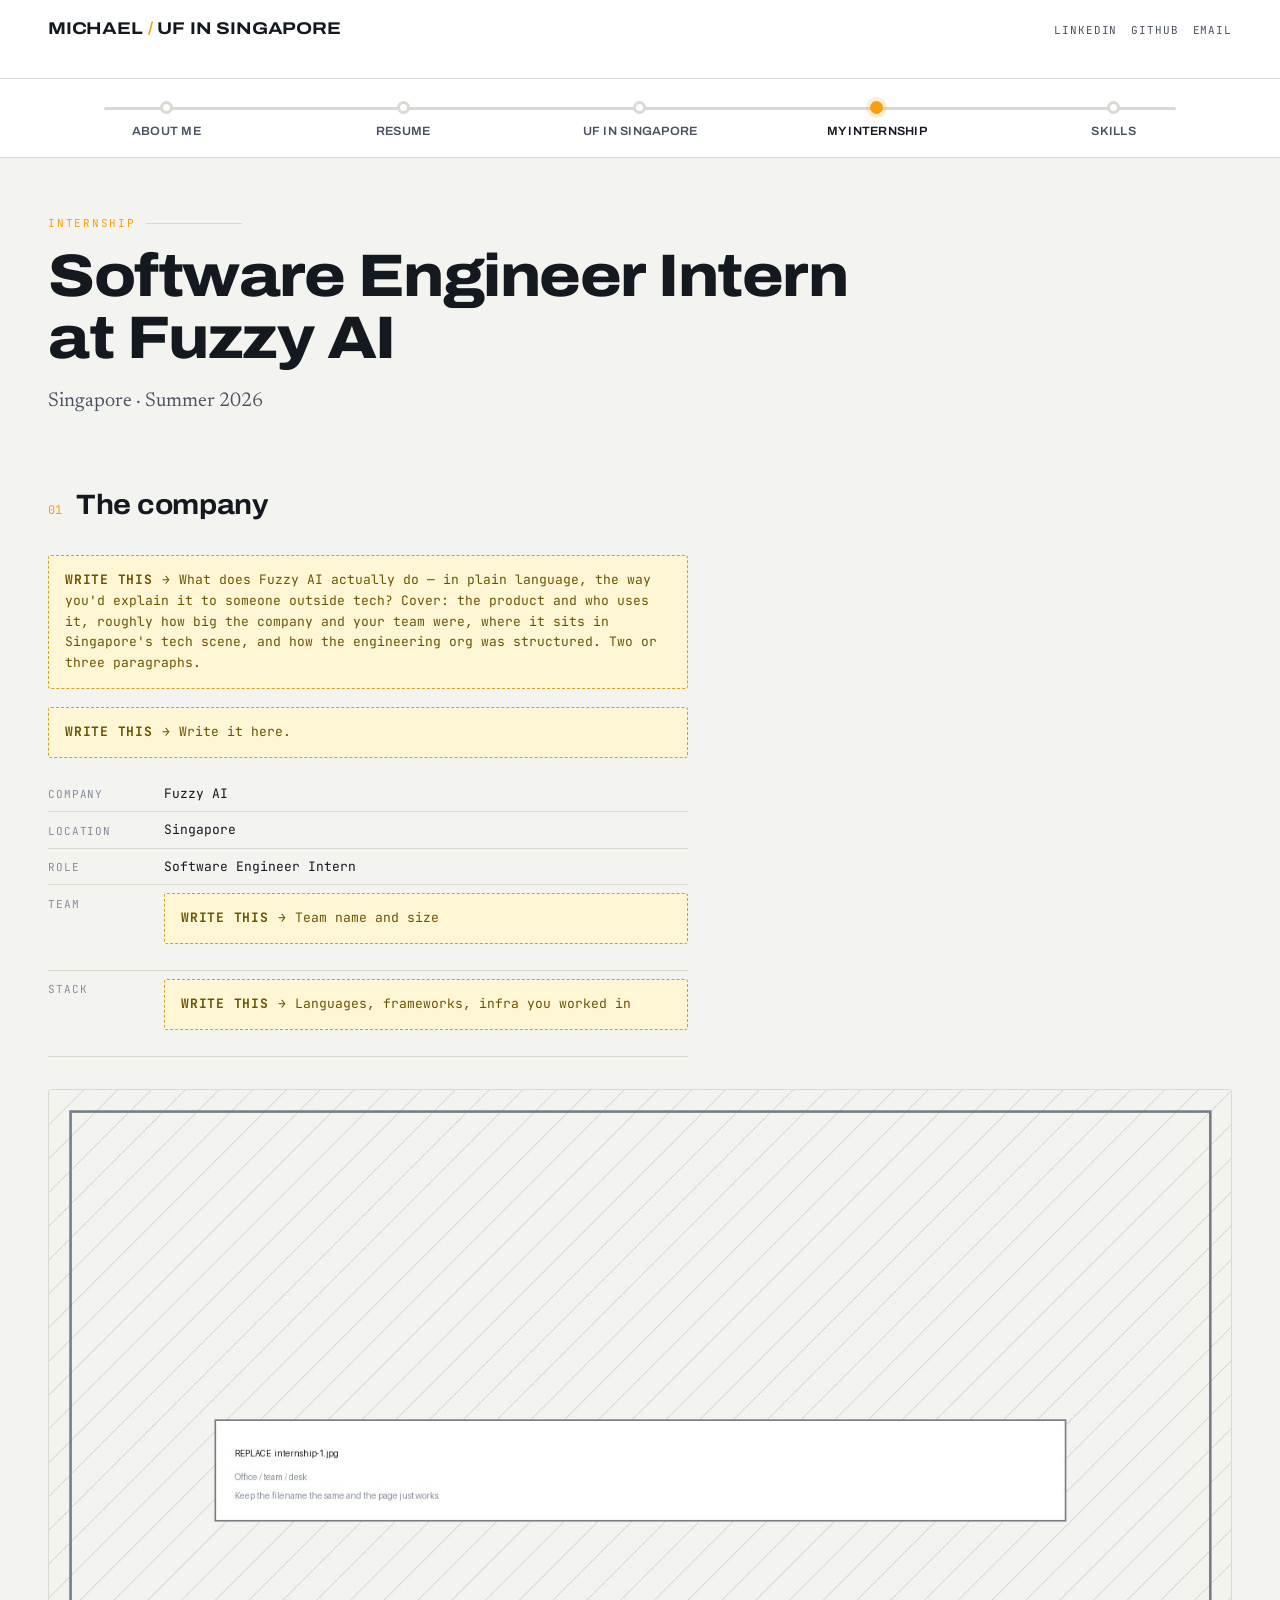
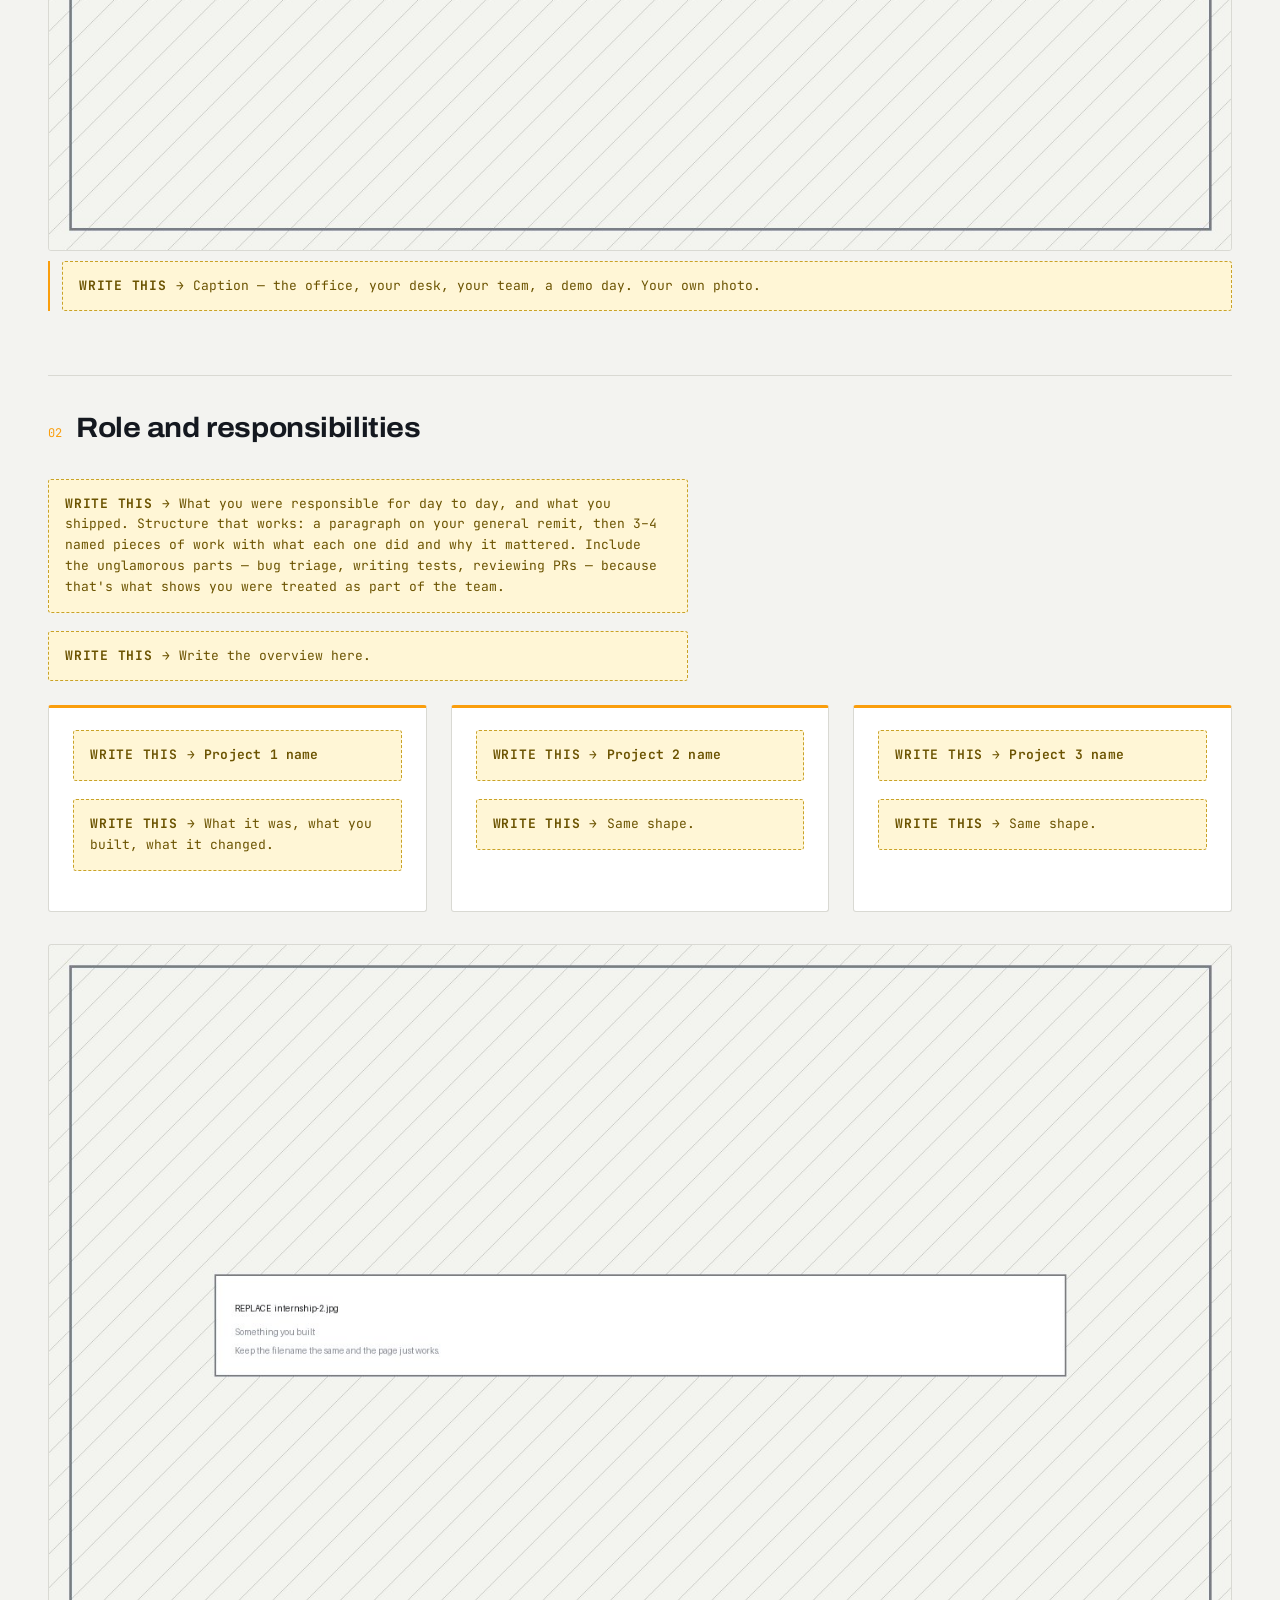
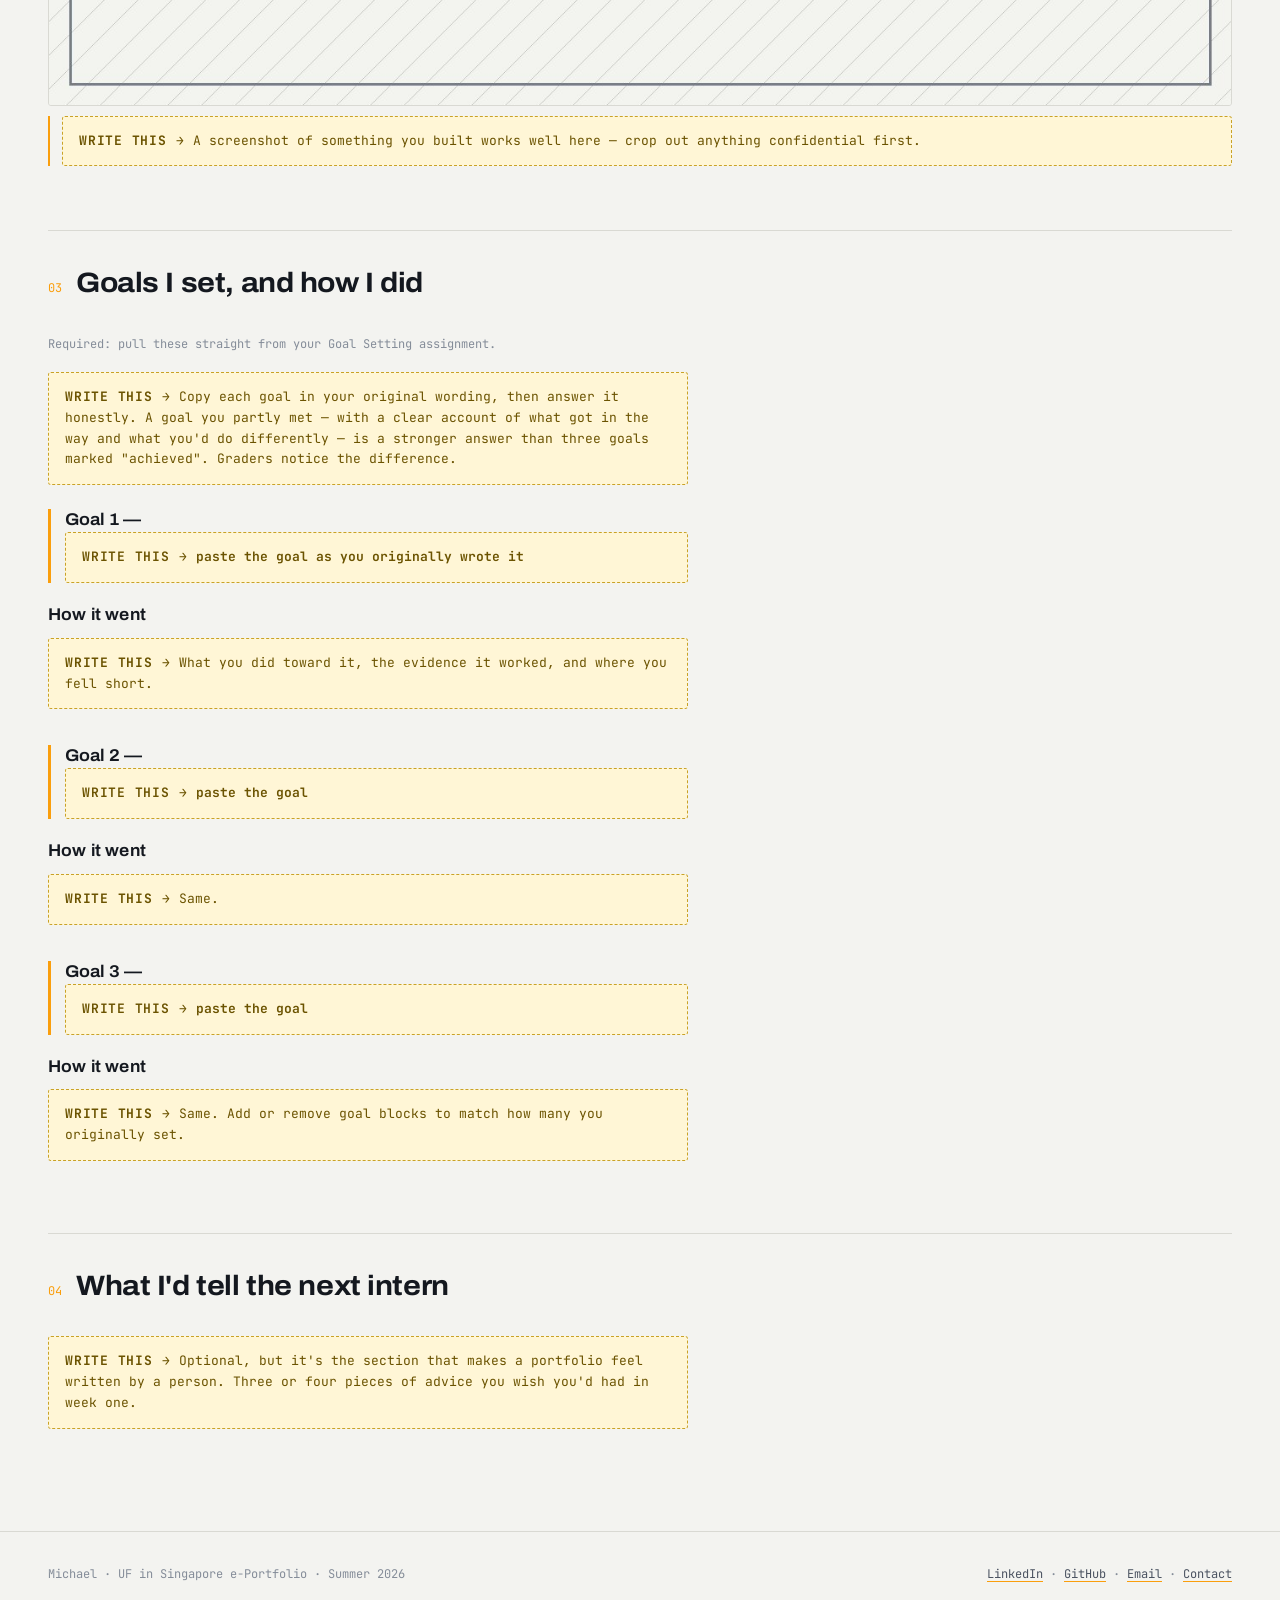
==== internship.html @ d419e8cd "e-portfolio" ====
<!DOCTYPE html>
<html lang="en">
<head>
<meta charset="utf-8">
<meta name="viewport" content="width=device-width, initial-scale=1">
<title>My Internship — Michael</title>
<link rel="preconnect" href="https://fonts.googleapis.com">
<link rel="preconnect" href="https://fonts.gstatic.com" crossorigin>
<link href="https://fonts.googleapis.com/css2?family=Archivo:wdth,wght@62..125,100..900&family=JetBrains+Mono:wght@400;600&family=Newsreader:opsz,wght@6..72,300..700&display=swap" rel="stylesheet">
<link rel="stylesheet" href="style.css">
</head>
<body class="line-cc">

<header class="masthead">
  <div class="wrap masthead__inner">
    <a class="brand" href="index.html">Michael <span>/</span> UF in Singapore</a>
    <p class="social" style="margin-left:auto">
      <a href="https://www.linkedin.com/in/REPLACE-YOUR-HANDLE/">LinkedIn</a>
      <a href="https://github.com/REPLACE-YOUR-USERNAME">GitHub</a>
      <a href="mailto:REPLACE@ufl.edu">Email</a>
    </p>
  </div>
</header>

<nav class="route" aria-label="Portfolio sections">
  <div class="wrap">
    <ol class="route__list">
      <li class="route__item"><a class="stop" href="index.html"><span class="stop__dot"></span><span class="stop__label">About Me</span></a></li>
      <li class="route__item"><a class="stop" href="resume.html"><span class="stop__dot"></span><span class="stop__label">Resume</span></a></li>
      <li class="route__item"><a class="stop" href="singapore.html"><span class="stop__dot"></span><span class="stop__label">UF in Singapore</span></a></li>
      <li class="route__item"><a class="stop" href="internship.html" aria-current="page"><span class="stop__dot"></span><span class="stop__label">My Internship</span></a></li>
      <li class="route__item"><a class="stop" href="skills.html"><span class="stop__dot"></span><span class="stop__label">Skills</span></a></li>
    </ol>
  </div>
</nav>

<main class="wrap">

  <div class="pagehead">
    <p class="eyebrow">Internship</p>
    <h1>Software Engineer Intern<br>at Fuzzy AI</h1>
    <p class="standfirst">Singapore &middot; Summer 2026</p>
  </div>

  <section class="section">
    <div class="section__head"><span class="section__num">01</span><h2>The company</h2></div>
    <div class="column">
      <span class="todo">What does Fuzzy AI actually do — in plain language, the way you'd explain it to someone outside tech? Cover: the product and who uses it, roughly how big the company and your team were, where it sits in Singapore's tech scene, and how the engineering org was structured. Two or three paragraphs.</span>
      <p><span class="todo">Write it here.</span></p>
      <ul class="facts">
        <li><span class="k">Company</span><span>Fuzzy AI</span></li>
        <li><span class="k">Location</span><span>Singapore</span></li>
        <li><span class="k">Role</span><span>Software Engineer Intern</span></li>
        <li><span class="k">Team</span><span><span class="todo">Team name and size</span></span></li>
        <li><span class="k">Stack</span><span><span class="todo">Languages, frameworks, infra you worked in</span></span></li>
      </ul>
    </div>

    <figure style="margin-top:2rem">
      <img src="images/internship-1.jpg" alt="">
      <figcaption><span class="todo">Caption — the office, your desk, your team, a demo day. Your own photo.</span></figcaption>
    </figure>
  </section>

  <section class="section">
    <div class="section__head"><span class="section__num">02</span><h2>Role and responsibilities</h2></div>
    <div class="column">
      <span class="todo">What you were responsible for day to day, and what you shipped. Structure that works: a paragraph on your general remit, then 3–4 named pieces of work with what each one did and why it mattered. Include the unglamorous parts — bug triage, writing tests, reviewing PRs — because that's what shows you were treated as part of the team.</span>
      <p><span class="todo">Write the overview here.</span></p>
    </div>

    <div class="grid" style="margin-top:1.5rem">
      <div class="card card--accent">
        <h3><span class="todo">Project 1 name</span></h3>
        <p><span class="todo">What it was, what you built, what it changed.</span></p>
      </div>
      <div class="card card--accent">
        <h3><span class="todo">Project 2 name</span></h3>
        <p><span class="todo">Same shape.</span></p>
      </div>
      <div class="card card--accent">
        <h3><span class="todo">Project 3 name</span></h3>
        <p><span class="todo">Same shape.</span></p>
      </div>
    </div>

    <figure style="margin-top:2rem">
      <img src="images/internship-2.jpg" alt="">
      <figcaption><span class="todo">A screenshot of something you built works well here — crop out anything confidential first.</span></figcaption>
    </figure>
  </section>

  <section class="section">
    <div class="section__head"><span class="section__num">03</span><h2>Goals I set, and how I did</h2></div>
    <div class="column">
      <p style="font-family:var(--mono);font-size:0.75rem;color:var(--ink-faint)">Required: pull these straight from your Goal Setting assignment.</p>
      <span class="todo">Copy each goal in your original wording, then answer it honestly. A goal you partly met — with a clear account of what got in the way and what you'd do differently — is a stronger answer than three goals marked "achieved". Graders notice the difference.</span>
    </div>

    <div class="column" style="margin-top:1.5rem">

      <div class="qa">
        <p class="qa__q">Goal 1 &mdash; <span class="todo">paste the goal as you originally wrote it</span></p>
        <h3>How it went</h3>
        <p><span class="todo">What you did toward it, the evidence it worked, and where you fell short.</span></p>
      </div>

      <div class="qa">
        <p class="qa__q">Goal 2 &mdash; <span class="todo">paste the goal</span></p>
        <h3>How it went</h3>
        <p><span class="todo">Same.</span></p>
      </div>

      <div class="qa">
        <p class="qa__q">Goal 3 &mdash; <span class="todo">paste the goal</span></p>
        <h3>How it went</h3>
        <p><span class="todo">Same. Add or remove goal blocks to match how many you originally set.</span></p>
      </div>

    </div>
  </section>

  <section class="section">
    <div class="section__head"><span class="section__num">04</span><h2>What I'd tell the next intern</h2></div>
    <div class="column">
      <span class="todo">Optional, but it's the section that makes a portfolio feel written by a person. Three or four pieces of advice you wish you'd had in week one.</span>
    </div>
  </section>

</main>

<footer class="footer">
  <div class="wrap footer__inner">
    <p>Michael &middot; UF in Singapore e-Portfolio &middot; Summer 2026</p>
    <p><a href="https://www.linkedin.com/in/REPLACE-YOUR-HANDLE/">LinkedIn</a> &middot; <a href="https://github.com/REPLACE-YOUR-USERNAME">GitHub</a> &middot; <a href="mailto:REPLACE@ufl.edu">Email</a> &middot; <a href="index.html#contact">Contact</a></p>
  </div>
</footer>

</body>
</html>
---- style.css ----
/* ===========================================================
   UF in Singapore — e-portfolio
   Design note: the visual system borrows the MRT's line-colour
   logic. Each page is a "line" with its own accent; the nav is a
   route strip. Everything else stays quiet.
   =========================================================== */

:root {
  --ink:        #14181f;
  --ink-soft:   #4a5260;
  --ink-faint:  #858d99;
  --paper:      #f3f3f0;
  --card:       #ffffff;
  --rule:       #d9d9d3;

  /* MRT line colours */
  --ns: #d42e12;
  --ew: #009645;
  --ne: #9900aa;
  --cc: #fa9e0d;
  --dt: #005ec4;

  --accent: var(--ns);

  --measure: 64ch;
  --gap:     1.5rem;

  --display: "Archivo", "Helvetica Neue", Arial, sans-serif;
  --body:    "Newsreader", Georgia, serif;
  --mono:    "JetBrains Mono", ui-monospace, "SF Mono", Menlo, monospace;
}

/* Per-page accent */
body.line-ns { --accent: var(--ns); }
body.line-ew { --accent: var(--ew); }
body.line-ne { --accent: var(--ne); }
body.line-cc { --accent: var(--cc); }
body.line-dt { --accent: var(--dt); }

*, *::before, *::after { box-sizing: border-box; }

html { scroll-behavior: smooth; }

@media (prefers-reduced-motion: reduce) {
  html { scroll-behavior: auto; }
  *, *::before, *::after {
    animation-duration: 0.01ms !important;
    transition-duration: 0.01ms !important;
  }
}

body {
  margin: 0;
  background: var(--paper);
  color: var(--ink);
  font-family: var(--body);
  font-size: 1.0625rem;
  line-height: 1.7;
  -webkit-font-smoothing: antialiased;
}

/* ---------- Layout shell ---------- */

.wrap {
  width: min(100% - 2.5rem, 74rem);
  margin-inline: auto;
}

.column {
  max-width: var(--measure);
}

/* ---------- Masthead ---------- */

.masthead {
  border-bottom: 1px solid var(--rule);
  background: var(--card);
}

.masthead__inner {
  display: flex;
  flex-wrap: wrap;
  align-items: baseline;
  gap: 0.75rem 1.25rem;
  padding-block: 1.25rem;
}

.brand {
  font-family: var(--display);
  font-variation-settings: "wdth" 118, "wght" 700;
  font-size: 1.0625rem;
  letter-spacing: -0.01em;
  text-transform: uppercase;
  color: var(--ink);
  text-decoration: none;
  line-height: 1.1;
}

.brand span { color: var(--accent); }

.masthead__meta {
  font-family: var(--mono);
  font-size: 0.6875rem;
  letter-spacing: 0.08em;
  text-transform: uppercase;
  color: var(--ink-faint);
  margin-left: auto;
}

/* ---------- Route strip (signature element) ---------- */

.route {
  background: var(--card);
  border-bottom: 1px solid var(--rule);
  overflow-x: auto;
  scrollbar-width: thin;
}

.route__list {
  display: flex;
  align-items: flex-start;
  gap: 0;
  margin: 0;
  padding: 1.375rem 0 1.125rem;
  list-style: none;
  position: relative;
  min-width: max-content;
}

/* the track */
.route__list::before {
  content: "";
  position: absolute;
  top: 1.75rem;
  left: 3.5rem;
  right: 3.5rem;
  height: 3px;
  background: var(--rule);
  border-radius: 2px;
}

.route__item { flex: 1 1 0; min-width: 7.5rem; }

.stop {
  display: flex;
  flex-direction: column;
  align-items: center;
  gap: 0.625rem;
  text-decoration: none;
  color: var(--ink-soft);
  position: relative;
  padding-inline: 0.5rem;
}

.stop__dot {
  width: 13px;
  height: 13px;
  border-radius: 50%;
  background: var(--card);
  border: 3px solid var(--rule);
  position: relative;
  z-index: 1;
  transition: border-color 160ms ease, transform 160ms ease;
}

.stop__label {
  font-family: var(--display);
  font-variation-settings: "wdth" 104, "wght" 600;
  font-size: 0.75rem;
  letter-spacing: 0.02em;
  text-transform: uppercase;
  text-align: center;
  line-height: 1.25;
}

.stop:hover .stop__dot,
.stop:focus-visible .stop__dot { border-color: var(--ink-soft); transform: scale(1.15); }

.stop[aria-current="page"] { color: var(--ink); }
.stop[aria-current="page"] .stop__dot {
  border-color: var(--accent);
  background: var(--accent);
  box-shadow: 0 0 0 4px color-mix(in srgb, var(--accent) 18%, transparent);
}

/* ---------- Page head ---------- */

.pagehead { padding-block: 3.5rem 2.25rem; }

.eyebrow {
  font-family: var(--mono);
  font-size: 0.6875rem;
  letter-spacing: 0.16em;
  text-transform: uppercase;
  color: var(--accent);
  margin: 0 0 0.875rem;
  display: flex;
  align-items: center;
  gap: 0.625rem;
}

.eyebrow::after {
  content: "";
  flex: 1;
  height: 1px;
  background: var(--rule);
  max-width: 6rem;
}

h1 {
  font-family: var(--display);
  font-variation-settings: "wdth" 112, "wght" 800;
  font-size: clamp(2.25rem, 6vw, 3.75rem);
  line-height: 1.02;
  letter-spacing: -0.025em;
  margin: 0 0 1rem;
}

.standfirst {
  font-size: clamp(1.0625rem, 2vw, 1.25rem);
  color: var(--ink-soft);
  line-height: 1.6;
  max-width: 52ch;
  margin: 0;
}

h2 {
  font-family: var(--display);
  font-variation-settings: "wdth" 108, "wght" 700;
  font-size: clamp(1.35rem, 3vw, 1.75rem);
  line-height: 1.15;
  letter-spacing: -0.015em;
  margin: 0 0 0.875rem;
}

h3 {
  font-family: var(--display);
  font-variation-settings: "wdth" 104, "wght" 650;
  font-size: 1.0625rem;
  letter-spacing: 0.01em;
  margin: 0 0 0.5rem;
}

p { margin: 0 0 1.125rem; }

a { color: var(--ink); text-decoration-color: var(--accent); text-underline-offset: 3px; }
a:hover { color: var(--accent); }

:focus-visible {
  outline: 3px solid var(--accent);
  outline-offset: 3px;
  border-radius: 2px;
}

/* ---------- Sections ---------- */

.section {
  padding-block: 2.25rem;
  border-top: 1px solid var(--rule);
}

.section:first-of-type { border-top: none; }

.section__head {
  display: flex;
  align-items: baseline;
  gap: 0.875rem;
  margin-bottom: 1.25rem;
}

.section__num {
  font-family: var(--mono);
  font-size: 0.75rem;
  color: var(--accent);
  flex: none;
  padding-top: 0.2rem;
}

/* ---------- Question blocks (reflection prompts) ---------- */

.qa { margin-bottom: 2.25rem; }

.qa__q {
  font-family: var(--display);
  font-variation-settings: "wdth" 106, "wght" 650;
  font-size: 1.0625rem;
  line-height: 1.35;
  margin: 0 0 0.75rem;
  padding-left: 0.875rem;
  border-left: 3px solid var(--accent);
}

/* ---------- Cards / grids ---------- */

.grid {
  display: grid;
  gap: var(--gap);
  grid-template-columns: repeat(auto-fit, minmax(15rem, 1fr));
}

.card {
  background: var(--card);
  border: 1px solid var(--rule);
  border-radius: 3px;
  padding: 1.375rem 1.5rem;
}

.card--accent { border-top: 3px solid var(--accent); }

/* ---------- Figures ---------- */

figure { margin: 0 0 1.75rem; }

figure img {
  display: block;
  width: 100%;
  height: auto;
  border-radius: 3px;
  border: 1px solid var(--rule);
  background: var(--card);
}

figcaption {
  font-family: var(--mono);
  font-size: 0.75rem;
  line-height: 1.5;
  color: var(--ink-faint);
  margin-top: 0.625rem;
  padding-left: 0.75rem;
  border-left: 2px solid var(--accent);
}

.gallery {
  display: grid;
  gap: var(--gap);
  grid-template-columns: repeat(auto-fit, minmax(14rem, 1fr));
}

.gallery figure { margin-bottom: 0; }

/* portrait beside intro */
.intro {
  display: grid;
  gap: 2rem;
  grid-template-columns: minmax(0, 1fr);
  align-items: start;
}

@media (min-width: 52rem) {
  .intro { grid-template-columns: 17rem minmax(0, 1fr); gap: 2.75rem; }
}

/* ---------- Facts list ---------- */

.facts {
  list-style: none;
  margin: 0;
  padding: 0;
  font-family: var(--mono);
  font-size: 0.8125rem;
  line-height: 1.5;
}

.facts li {
  display: grid;
  grid-template-columns: 6.5rem 1fr;
  gap: 0.75rem;
  padding-block: 0.5rem;
  border-bottom: 1px solid var(--rule);
}

.facts dt, .facts .k {
  color: var(--ink-faint);
  text-transform: uppercase;
  font-size: 0.6875rem;
  letter-spacing: 0.08em;
  padding-top: 0.15rem;
}

/* ---------- Skill blocks ---------- */

.skill { margin-bottom: 2.5rem; }

.skill__tag {
  display: inline-block;
  font-family: var(--mono);
  font-size: 0.6875rem;
  letter-spacing: 0.1em;
  text-transform: uppercase;
  color: var(--card);
  background: var(--accent);
  padding: 0.2rem 0.55rem;
  border-radius: 2px;
  margin-bottom: 0.75rem;
}

.skill__tag--soft { background: var(--ink); }

/* ---------- Resume ---------- */

.job {
  padding-block: 1.25rem;
  border-top: 1px solid var(--rule);
}

.job__head {
  display: flex;
  flex-wrap: wrap;
  justify-content: space-between;
  align-items: baseline;
  gap: 0.5rem 1rem;
}

.job__when {
  font-family: var(--mono);
  font-size: 0.75rem;
  color: var(--ink-faint);
  white-space: nowrap;
}

.job__where {
  font-family: var(--mono);
  font-size: 0.8125rem;
  color: var(--ink-soft);
  margin: 0.15rem 0 0.75rem;
}

.job ul { margin: 0 0 0 1.1rem; padding: 0; }
.job li { margin-bottom: 0.4rem; }

/* ---------- Buttons ---------- */

.btn {
  display: inline-flex;
  align-items: center;
  gap: 0.5rem;
  font-family: var(--display);
  font-variation-settings: "wdth" 106, "wght" 650;
  font-size: 0.8125rem;
  letter-spacing: 0.04em;
  text-transform: uppercase;
  text-decoration: none;
  color: var(--card);
  background: var(--ink);
  padding: 0.7rem 1.15rem;
  border-radius: 2px;
  transition: background 150ms ease;
}

.btn:hover { background: var(--accent); color: var(--card); }

.btn--ghost {
  background: transparent;
  color: var(--ink);
  border: 1.5px solid var(--ink);
}

.btn--ghost:hover { background: var(--ink); color: var(--card); }

.btn-row { display: flex; flex-wrap: wrap; gap: 0.75rem; margin-bottom: 1.5rem; }

/* ---------- TODO markers — delete these before you submit ---------- */

.todo {
  display: block;
  background: #fff6d6;
  border: 1px dashed #c9a227;
  border-radius: 3px;
  padding: 0.875rem 1rem;
  margin-bottom: 1.125rem;
  font-family: var(--mono);
  font-size: 0.8125rem;
  line-height: 1.6;
  color: #6b5300;
}

.todo::before {
  content: "WRITE THIS →  ";
  font-weight: 700;
  letter-spacing: 0.06em;
}

/* ---------- Footer ---------- */

.footer {
  border-top: 1px solid var(--rule);
  margin-top: 3rem;
  padding-block: 2rem 3rem;
  font-family: var(--mono);
  font-size: 0.75rem;
  color: var(--ink-faint);
  line-height: 1.7;
}

.footer a { color: var(--ink-soft); }

.footer__inner {
  display: flex;
  flex-wrap: wrap;
  justify-content: space-between;
  gap: 1rem;
}

/* ---------- Small screens ---------- */

@media (max-width: 40rem) {
  .route__list { padding-inline: 0.25rem; }
  .route__item { min-width: 6.25rem; }
  .facts li { grid-template-columns: 1fr; gap: 0.15rem; }
  .pagehead { padding-block: 2.5rem 1.75rem; }
}

/* ===========================================================
   Hero — added after reviewing the reference portfolio
   =========================================================== */

.hero {
  padding-block: clamp(3rem, 8vw, 5.5rem) clamp(2.5rem, 6vw, 4rem);
  display: grid;
  gap: 2.5rem;
  grid-template-columns: minmax(0, 1fr);
  align-items: center;
}

@media (min-width: 56rem) {
  .hero { grid-template-columns: minmax(0, 1.35fr) 20rem; gap: 4rem; }
}

.hello {
  list-style: none;
  margin: 0 0 1.5rem;
  padding: 0;
}

.hello li {
  font-family: var(--mono);
  font-size: 0.875rem;
  letter-spacing: 0.06em;
  color: var(--ink-faint);
  line-height: 1.9;
  opacity: 0;
  transform: translateY(6px);
  animation: rise 620ms cubic-bezier(.2,.7,.3,1) forwards;
}

.hello li:nth-child(1) { animation-delay:  60ms; }
.hello li:nth-child(2) { animation-delay: 200ms; }
.hello li:nth-child(3) { animation-delay: 340ms; }
.hello li:nth-child(4) { animation-delay: 480ms; color: var(--ink-soft); }

.hello .lang {
  display: inline-block;
  min-width: 5.25rem;
  color: var(--accent);
  font-size: 0.6875rem;
  text-transform: uppercase;
  letter-spacing: 0.12em;
}

@keyframes rise {
  to { opacity: 1; transform: none; }
}

@media (prefers-reduced-motion: reduce) {
  .hello li { opacity: 1; transform: none; animation: none; }
}

.hero__name {
  font-family: var(--display);
  font-variation-settings: "wdth" 116, "wght" 850;
  font-size: clamp(3.25rem, 13vw, 7rem);
  line-height: 0.88;
  letter-spacing: -0.04em;
  margin: 0 0 1.25rem;
}

.hero__roles {
  font-family: var(--display);
  font-variation-settings: "wdth" 104, "wght" 600;
  font-size: clamp(0.875rem, 2vw, 1.0625rem);
  letter-spacing: 0.04em;
  text-transform: uppercase;
  color: var(--ink-soft);
  margin: 0 0 1.75rem;
  display: flex;
  flex-wrap: wrap;
  align-items: center;
  gap: 0.5rem 0.75rem;
}

.hero__roles span::after {
  content: "";
  display: inline-block;
  width: 5px;
  height: 5px;
  border-radius: 50%;
  background: var(--accent);
  margin-left: 0.75rem;
  vertical-align: 0.22em;
}

.hero__roles span:last-child::after { display: none; }

.hero figure { margin: 0; }

.hero figure img { aspect-ratio: 4 / 5; object-fit: cover; }

/* ---------- Social row in masthead ---------- */

.social {
  display: flex;
  gap: 0.875rem;
  align-items: center;
  font-family: var(--mono);
  font-size: 0.6875rem;
  letter-spacing: 0.08em;
  text-transform: uppercase;
}

.social a { color: var(--ink-soft); text-decoration: none; }
.social a:hover { color: var(--accent); text-decoration: underline; text-underline-offset: 3px; }

/* ---------- Contact ---------- */

.contact {
  background: var(--card);
  border: 1px solid var(--rule);
  border-top: 3px solid var(--accent);
  border-radius: 3px;
  padding: clamp(1.5rem, 4vw, 2.5rem);
  display: grid;
  gap: 2rem;
  grid-template-columns: minmax(0, 1fr);
}

@media (min-width: 48rem) {
  .contact { grid-template-columns: minmax(0, 1fr) minmax(0, 1fr); gap: 3rem; }
}

.contact h2 { margin-bottom: 0.5rem; }
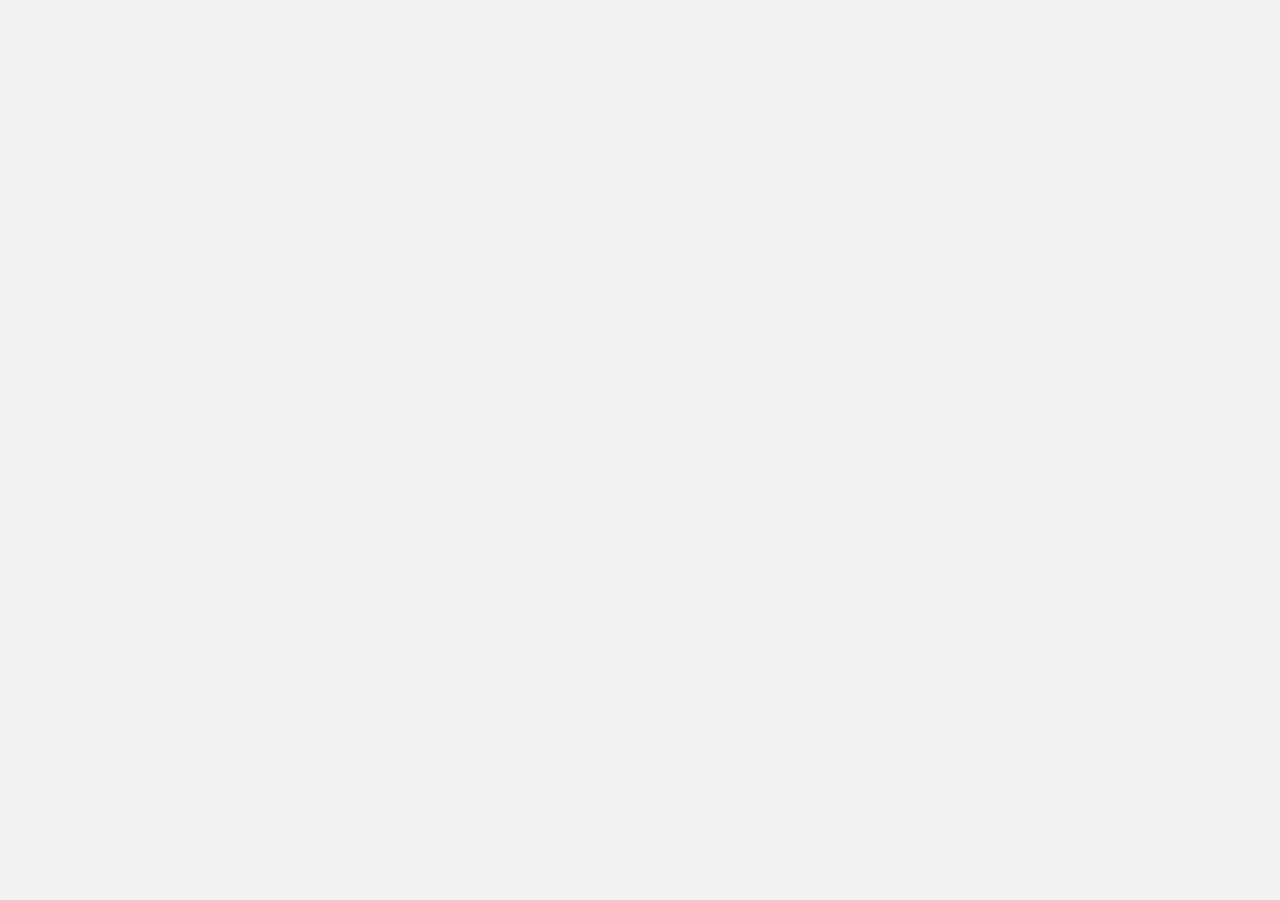
==== commit b3668900: "design refresh, images optimized" ====
--- a/internship.html
+++ b/internship.html
@@ -1,140 +1,144 @@
 <!DOCTYPE html>
-<html lang="en">
+<html>
 <head>
 <meta charset="utf-8">
 <meta name="viewport" content="width=device-width, initial-scale=1">
-<title>My Internship — Michael</title>
-<link rel="preconnect" href="https://fonts.googleapis.com">
-<link rel="preconnect" href="https://fonts.gstatic.com" crossorigin>
-<link href="https://fonts.googleapis.com/css2?family=Archivo:wdth,wght@62..125,100..900&family=JetBrains+Mono:wght@400;600&family=Newsreader:opsz,wght@6..72,300..700&display=swap" rel="stylesheet">
-<link rel="stylesheet" href="style.css">
+<script src="./support.js"></script>
 </head>
-<body class="line-cc">
+<body>
+<x-dc>
+<helmet>
+<meta name="viewport" content="width=device-width, initial-scale=1">
+<title>My Internship · Michael McCamy</title>
+<link rel="stylesheet" href="_ds/broadsheet-adaa5d8c-dbf1-47e8-9416-03ab33e4369f/styles.css">
+<script src="_ds/broadsheet-adaa5d8c-dbf1-47e8-9416-03ab33e4369f/_ds_bundle.js"></script>
+<style>
+  body { margin: 0; --spot: #009645; }
+  a { color: var(--color-text); text-underline-offset: 3px; text-decoration-thickness: 1px; }
+  a:hover { color: var(--spot); }
+  :focus-visible { outline: 2px solid var(--spot); outline-offset: 3px; }
+  ::selection { background: color-mix(in srgb, var(--spot) 22%, transparent); }
+</style>
+</helmet>
 
-<header class="masthead">
-  <div class="wrap masthead__inner">
-    <a class="brand" href="index.html">Michael <span>/</span> UF in Singapore</a>
-    <p class="social" style="margin-left:auto">
-      <a href="https://www.linkedin.com/in/REPLACE-YOUR-HANDLE/">LinkedIn</a>
-      <a href="https://github.com/REPLACE-YOUR-USERNAME">GitHub</a>
-      <a href="mailto:REPLACE@ufl.edu">Email</a>
-    </p>
-  </div>
-</header>
+<div style="min-height:100vh;background:var(--color-bg);color:var(--color-text);font-family:var(--font-body);font-size:18px;line-height:1.65">
 
-<nav class="route" aria-label="Portfolio sections">
-  <div class="wrap">
-    <ol class="route__list">
-      <li class="route__item"><a class="stop" href="index.html"><span class="stop__dot"></span><span class="stop__label">About Me</span></a></li>
-      <li class="route__item"><a class="stop" href="resume.html"><span class="stop__dot"></span><span class="stop__label">Resume</span></a></li>
-      <li class="route__item"><a class="stop" href="singapore.html"><span class="stop__dot"></span><span class="stop__label">UF in Singapore</span></a></li>
-      <li class="route__item"><a class="stop" href="internship.html" aria-current="page"><span class="stop__dot"></span><span class="stop__label">My Internship</span></a></li>
-      <li class="route__item"><a class="stop" href="skills.html"><span class="stop__dot"></span><span class="stop__label">Skills</span></a></li>
-    </ol>
-  </div>
-</nav>
+  <header style="border-bottom:4px solid var(--color-text)">
+    <div style="max-width:1160px;margin:0 auto;padding:22px 40px 14px;display:flex;flex-wrap:wrap;align-items:baseline;gap:16px 32px">
+      <a href="index.html" style="text-decoration:none;font-size:22px;font-weight:600;letter-spacing:0.01em">Michael McCamy</a>
+      <span style="font-size:13px;text-transform:uppercase;letter-spacing:0.16em;color:var(--color-neutral-700)">e-Portfolio · Summer 2026</span>
+      <nav style="margin-left:auto;display:flex;gap:20px;font-size:13px;text-transform:uppercase;letter-spacing:0.14em">
+        <a href="https://www.linkedin.com/in/michaelmccamy/" style="text-decoration:none;color:var(--color-neutral-700)">LinkedIn</a>
+        <a href="mailto:michael.mccamy@ufl.edu" style="text-decoration:none;color:var(--color-neutral-700)">Email</a>
+      </nav>
+    </div>
+  </header>
 
-<main class="wrap">
+  <nav style="border-bottom:1px solid var(--color-divider)" aria-label="Sections">
+    <div style="max-width:1160px;margin:0 auto;padding:0 40px;display:flex;flex-wrap:wrap;gap:0 36px">
+      <a href="index.html" style="display:flex;align-items:center;gap:9px;padding:14px 0;text-decoration:none;font-size:14px;text-transform:uppercase;letter-spacing:0.12em;color:var(--color-neutral-700)">
+        <span style="width:9px;height:9px;background:#d42e12;display:block"></span>About Me</a>
+      <a href="resume.html" style="display:flex;align-items:center;gap:9px;padding:14px 0;text-decoration:none;font-size:14px;text-transform:uppercase;letter-spacing:0.12em;color:var(--color-neutral-700)">
+        <span style="width:9px;height:9px;background:#005ec4;display:block"></span>Resume</a>
+      <a href="singapore.html" style="display:flex;align-items:center;gap:9px;padding:14px 0;text-decoration:none;font-size:14px;text-transform:uppercase;letter-spacing:0.12em;color:var(--color-neutral-700)">
+        <span style="width:9px;height:9px;background:#9900aa;display:block"></span>UF in Singapore</a>
+      <a href="internship.html" aria-current="page" style="display:flex;align-items:center;gap:9px;padding:14px 0;text-decoration:none;font-size:14px;text-transform:uppercase;letter-spacing:0.12em;color:var(--color-text);box-shadow:inset 0 -4px 0 #009645">
+        <span style="width:9px;height:9px;background:#009645;display:block"></span>My Internship</a>
+      <a href="skills.html" style="display:flex;align-items:center;gap:9px;padding:14px 0;text-decoration:none;font-size:14px;text-transform:uppercase;letter-spacing:0.12em;color:var(--color-neutral-700)">
+        <span style="width:9px;height:9px;background:#fa9e0d;display:block"></span>Skills</a>
+    </div>
+  </nav>
 
-  <div class="pagehead">
-    <p class="eyebrow">Internship</p>
-    <h1>Software Engineer Intern<br>at Fuzzy AI</h1>
-    <p class="standfirst">Singapore &middot; Summer 2026</p>
-  </div>
+  <main style="max-width:1160px;margin:0 auto;padding:0 40px 100px">
 
-  <section class="section">
-    <div class="section__head"><span class="section__num">01</span><h2>The company</h2></div>
-    <div class="column">
-      <span class="todo">What does Fuzzy AI actually do — in plain language, the way you'd explain it to someone outside tech? Cover: the product and who uses it, roughly how big the company and your team were, where it sits in Singapore's tech scene, and how the engineering org was structured. Two or three paragraphs.</span>
-      <p><span class="todo">Write it here.</span></p>
-      <ul class="facts">
-        <li><span class="k">Company</span><span>Fuzzy AI</span></li>
-        <li><span class="k">Location</span><span>Singapore</span></li>
-        <li><span class="k">Role</span><span>Software Engineer Intern</span></li>
-        <li><span class="k">Team</span><span><span class="todo">Team name and size</span></span></li>
-        <li><span class="k">Stack</span><span><span class="todo">Languages, frameworks, infra you worked in</span></span></li>
-      </ul>
+    <div style="padding:64px 0 40px;max-width:56ch">
+      <p style="margin:0 0 22px;font-size:13px;text-transform:uppercase;letter-spacing:0.2em;color:#009645">Fuzzy AI · Singapore · Summer 2026</p>
+      <h1 style="margin:0;font-size:clamp(48px,7.5vw,92px);line-height:0.94;letter-spacing:-0.03em;font-weight:600">My Internship</h1>
     </div>
 
-    <figure style="margin-top:2rem">
-      <img src="images/internship-1.jpg" alt="">
-      <figcaption><span class="todo">Caption — the office, your desk, your team, a demo day. Your own photo.</span></figcaption>
-    </figure>
-  </section>
+    <section style="padding:64px 0 0;display:grid;grid-template-columns:minmax(0,7ch) minmax(0,1fr);gap:0 40px">
+      <p style="margin:8px 0 0;font-size:15px;letter-spacing:0.1em;color:#009645">01</p>
+      <div>
+        <h2 style="margin:0 0 26px;font-size:34px;line-height:1.15;letter-spacing:-0.015em">The Company</h2>
+        <dl style="margin:0 0 32px;max-width:64ch">
+          <div style="padding:14px 0;border-bottom:1px solid var(--color-divider);display:flex;gap:16px"><dt style="flex:0 0 10rem;font-size:13px;text-transform:uppercase;letter-spacing:0.12em;color:var(--color-neutral-700);padding-top:3px">Company</dt><dd style="margin:0;font-size:17px">Fuzzy AI, a B2B SaaS startup</dd></div>
+          <div style="padding:14px 0;border-bottom:1px solid var(--color-divider);display:flex;gap:16px"><dt style="flex:0 0 10rem;font-size:13px;text-transform:uppercase;letter-spacing:0.12em;color:var(--color-neutral-700);padding-top:3px">Role</dt><dd style="margin:0;font-size:17px">Software Engineer Intern</dd></div>
+          <div style="padding:14px 0;border-bottom:1px solid var(--color-divider);display:flex;gap:16px"><dt style="flex:0 0 10rem;font-size:13px;text-transform:uppercase;letter-spacing:0.12em;color:var(--color-neutral-700);padding-top:3px">Dates</dt><dd style="margin:0;font-size:17px">June 2026 to August 2026</dd></div>
+          <div style="padding:14px 0;border-bottom:1px solid var(--color-divider);display:flex;gap:16px"><dt style="flex:0 0 10rem;font-size:13px;text-transform:uppercase;letter-spacing:0.12em;color:var(--color-neutral-700);padding-top:3px">Stack</dt><dd style="margin:0;font-size:17px">TypeScript, React, Linear, PostHog, Claude Code</dd></div>
+        </dl>
+        <p style="margin:0;max-width:62ch">Fuzzy AI is a B2B SaaS startup that helps automate LinkedIn outreach so sales teams can find and start conversations with potential customers instead of doing it by hand. The company was about seven people including interns, so there was no larger engineering organization to sit inside. I worked directly on the product alongside the other interns and the founders, pulling tickets from Linear and shipping frontend fixes, features, tests, and documentation.</p>
+      </div>
+    </section>
 
-  <section class="section">
-    <div class="section__head"><span class="section__num">02</span><h2>Role and responsibilities</h2></div>
-    <div class="column">
-      <span class="todo">What you were responsible for day to day, and what you shipped. Structure that works: a paragraph on your general remit, then 3–4 named pieces of work with what each one did and why it mattered. Include the unglamorous parts — bug triage, writing tests, reviewing PRs — because that's what shows you were treated as part of the team.</span>
-      <p><span class="todo">Write the overview here.</span></p>
+    <section style="padding:64px 0 0;display:grid;grid-template-columns:minmax(0,7ch) minmax(0,1fr);gap:0 40px">
+      <p style="margin:8px 0 0;font-size:15px;letter-spacing:0.1em;color:#009645">02</p>
+      <div>
+        <h2 style="margin:0 0 26px;font-size:34px;line-height:1.15;letter-spacing:-0.015em">My Role and Responsibilities</h2>
+        <p style="margin:0 0 20px;max-width:62ch">In the same week I might fix a UI bug, add a feature, and join a customer call. The part of the role I didn't expect was customer contact. I spoke with potential customers and collected product feedback, which meant I saw both ends of the same feature: the code I wrote and the reason someone wanted it. On a team of seven, that combination meant the work I did was visible in the product almost immediately.</p>
+        <p style="margin:0 0 20px;max-width:62ch">I also onboarded and interviewed more than fifteen users and read PostHog usage data to find where people were getting stuck, then turned what I found into prioritized engineering work and owned those changes from proposal through deployment. One example is the reworked onboarding process, which we changed to make the features of the app clearer to new users.</p>
+        <figure style="margin:32px 0 0;max-width:66ch">
+          <img src="images/cohort.jpg" alt="The Fuzzy AI team together at lunch in Singapore" style="display:block;width:100%;aspect-ratio:4/3;object-fit:cover">
+          <figcaption style="margin-top:12px;font-size:14px;line-height:1.5;color:var(--color-neutral-700)">The Fuzzy AI team.</figcaption>
+        </figure>
+      </div>
+    </section>
+
+    <section style="padding:64px 0 0;display:grid;grid-template-columns:minmax(0,7ch) minmax(0,1fr);gap:0 40px">
+      <p style="margin:8px 0 0;font-size:15px;letter-spacing:0.1em;color:#009645">03</p>
+      <div style="max-width:66ch">
+        <h2 style="margin:0 0 26px;font-size:34px;line-height:1.15;letter-spacing:-0.015em">The Goals I Set, and How I Met Them</h2>
+        <p style="margin:0 0 20px;max-width:62ch">At the start of the program I set four goals using the SMART framework, two for the internship itself and two for the years after it. The common thread was becoming someone who can bridge technology, product, and business rather than sitting on one side of that line.</p>
+
+        <div style="margin-bottom:40px">
+          <span style="display:block;width:64px;height:4px;background:#009645;margin-bottom:16px"></span>
+          <p style="margin:0 0 8px;font-size:13px;text-transform:uppercase;letter-spacing:0.14em;color:var(--color-neutral-700)">Short-term goal 1</p>
+          <h3 style="margin:0 0 12px;font-size:23px;font-weight:600">Build and ship a meaningful product contribution</h3>
+          <p style="margin:0 0 20px;max-width:62ch">I wanted to identify a product gap at Fuzzy AI, document a concrete solution, and have the team review and implement it. I met this goal, though not in the shape I originally wrote it. Instead of one large proposal, the contribution came through volume: I shipped over 100 bug fixes and features by the end of the internship, working across the full stack, testing, and documentation. One example is the reworked onboarding process, which we changed to make the features of the app more clear to new users.</p>
+        </div>
+
+        <div style="margin-bottom:40px">
+          <span style="display:block;width:64px;height:4px;background:#009645;margin-bottom:16px"></span>
+          <p style="margin:0 0 8px;font-size:13px;text-transform:uppercase;letter-spacing:0.14em;color:var(--color-neutral-700)">Short-term goal 2</p>
+          <h3 style="margin:0 0 12px;font-size:23px;font-weight:600">Run end-to-end outreach campaigns and develop my sales and marketing instincts</h3>
+          <p style="margin:0 0 20px;max-width:62ch">The measure I set was at least five responses from people willing to give feedback on what worked and what didn't. I ended up launching a very successful campaign during our Product Hunt launch, reaching over 60 new users. What I took from it was less about the numbers than the pattern in the feedback. Talking to potential customers directly is what taught me that working code doesn't matter much if it isn't solving the right problem, and that lesson changed how I evaluated my own work for the rest of the internship.</p>
+        </div>
+
+        <div style="margin-bottom:40px">
+          <span style="display:block;width:64px;height:4px;background:#009645;margin-bottom:16px"></span>
+          <p style="margin:0 0 8px;font-size:13px;text-transform:uppercase;letter-spacing:0.14em;color:var(--color-neutral-700)">Long-term goal 3</p>
+          <h3 style="margin:0 0 12px;font-size:23px;font-weight:600">Develop the technical and product depth to build in the AI space</h3>
+          <p style="margin:0 0 20px;max-width:62ch">The target is being able to take an AI product idea from concept to working prototype on my own by the time I graduate. The internship moved this forward more than a semester of coursework would have, because I was working inside an AI product and using AI tooling daily rather than reading about either. I'm not at the finish line, but I have a much clearer picture of what these systems are actually made of and which problems they're good at solving.</p>
+        </div>
+
+        <div style="margin-bottom:40px">
+          <span style="display:block;width:64px;height:4px;background:#009645;margin-bottom:16px"></span>
+          <p style="margin:0 0 8px;font-size:13px;text-transform:uppercase;letter-spacing:0.14em;color:var(--color-neutral-700)">Long-term goal 4</p>
+          <h3 style="margin:0 0 12px;font-size:23px;font-weight:600">Develop technical fluency to collaborate effectively with engineers</h3>
+          <p style="margin:0 0 20px;max-width:62ch">I set a two-year horizon on this one, with meaningful progress expected by the end of the internship. That progress happened. I read and worked in an unfamiliar codebase, reviewed other interns' pull requests, and contributed to technical discussions without needing anything translated for me.</p>
+        </div>
+
+        <p style="margin:0;max-width:62ch">Looking back at all four goals together, the theme I wrote in my thematic analysis still holds, but the emphasis shifted. I framed the goals expecting to move toward product and growth work with technical fluency as support. The internship reversed that. Engineering turned out to be the part I wanted to be doing, and the product and customer instincts became the thing that makes the engineering better rather than the destination. If I were writing these goals again today, goal 2 would be less about running campaigns and more about staying close to the people using what I build.</p>
+      </div>
+    </section>
+
+    <nav style="padding:64px 0 0;display:flex;gap:36px;flex-wrap:wrap" aria-label="Next">
+      <a href="skills.html" style="text-decoration:none;max-width:34ch">
+        <span style="display:block;font-size:13px;text-transform:uppercase;letter-spacing:0.16em;color:var(--color-neutral-700);margin-bottom:10px">Next</span>
+        <span style="display:block;width:100%;height:4px;background:#fa9e0d;margin-bottom:14px"></span>
+        <span style="display:block;font-size:26px;font-weight:600">Skills</span>
+      </a>
+    </nav>
+
+  </main>
+
+  <footer style="border-top:1px solid var(--color-divider)">
+    <div style="max-width:1160px;margin:0 auto;padding:24px 40px 48px;display:flex;flex-wrap:wrap;justify-content:space-between;gap:14px;font-size:13px;text-transform:uppercase;letter-spacing:0.12em;color:var(--color-neutral-700)">
+      <p style="margin:0">Michael McCamy · UF in Singapore · Summer 2026</p>
+      <p style="margin:0"><a href="https://www.linkedin.com/in/michaelmccamy/" style="color:var(--color-neutral-700)">LinkedIn</a> · <a href="mailto:michael.mccamy@ufl.edu" style="color:var(--color-neutral-700)">Email</a></p>
     </div>
+  </footer>
 
-    <div class="grid" style="margin-top:1.5rem">
-      <div class="card card--accent">
-        <h3><span class="todo">Project 1 name</span></h3>
-        <p><span class="todo">What it was, what you built, what it changed.</span></p>
-      </div>
-      <div class="card card--accent">
-        <h3><span class="todo">Project 2 name</span></h3>
-        <p><span class="todo">Same shape.</span></p>
-      </div>
-      <div class="card card--accent">
-        <h3><span class="todo">Project 3 name</span></h3>
-        <p><span class="todo">Same shape.</span></p>
-      </div>
-    </div>
-
-    <figure style="margin-top:2rem">
-      <img src="images/internship-2.jpg" alt="">
-      <figcaption><span class="todo">A screenshot of something you built works well here — crop out anything confidential first.</span></figcaption>
-    </figure>
-  </section>
-
-  <section class="section">
-    <div class="section__head"><span class="section__num">03</span><h2>Goals I set, and how I did</h2></div>
-    <div class="column">
-      <p style="font-family:var(--mono);font-size:0.75rem;color:var(--ink-faint)">Required: pull these straight from your Goal Setting assignment.</p>
-      <span class="todo">Copy each goal in your original wording, then answer it honestly. A goal you partly met — with a clear account of what got in the way and what you'd do differently — is a stronger answer than three goals marked "achieved". Graders notice the difference.</span>
-    </div>
-
-    <div class="column" style="margin-top:1.5rem">
-
-      <div class="qa">
-        <p class="qa__q">Goal 1 &mdash; <span class="todo">paste the goal as you originally wrote it</span></p>
-        <h3>How it went</h3>
-        <p><span class="todo">What you did toward it, the evidence it worked, and where you fell short.</span></p>
-      </div>
-
-      <div class="qa">
-        <p class="qa__q">Goal 2 &mdash; <span class="todo">paste the goal</span></p>
-        <h3>How it went</h3>
-        <p><span class="todo">Same.</span></p>
-      </div>
-
-      <div class="qa">
-        <p class="qa__q">Goal 3 &mdash; <span class="todo">paste the goal</span></p>
-        <h3>How it went</h3>
-        <p><span class="todo">Same. Add or remove goal blocks to match how many you originally set.</span></p>
-      </div>
-
-    </div>
-  </section>
-
-  <section class="section">
-    <div class="section__head"><span class="section__num">04</span><h2>What I'd tell the next intern</h2></div>
-    <div class="column">
-      <span class="todo">Optional, but it's the section that makes a portfolio feel written by a person. Three or four pieces of advice you wish you'd had in week one.</span>
-    </div>
-  </section>
-
-</main>
-
-<footer class="footer">
-  <div class="wrap footer__inner">
-    <p>Michael &middot; UF in Singapore e-Portfolio &middot; Summer 2026</p>
-    <p><a href="https://www.linkedin.com/in/REPLACE-YOUR-HANDLE/">LinkedIn</a> &middot; <a href="https://github.com/REPLACE-YOUR-USERNAME">GitHub</a> &middot; <a href="mailto:REPLACE@ufl.edu">Email</a> &middot; <a href="index.html#contact">Contact</a></p>
-  </div>
-</footer>
-
+</div>
+</x-dc>
 </body>
 </html>
--- a/_ds/broadsheet-adaa5d8c-dbf1-47e8-9416-03ab33e4369f/styles.css
+++ b/_ds/broadsheet-adaa5d8c-dbf1-47e8-9416-03ab33e4369f/styles.css
@@ -0,0 +1,394 @@
+/* Broadsheet — design-system tokens and component classes. This file is the source of truth for the system's look; retune it here and see readme.md. */
+@import url('https://fonts.googleapis.com/css2?family=Source+Serif+4:ital,wght@0,400;0,600;1,400&display=swap');
+
+:root {
+  --color-bg: #f3f2f2;
+  --color-surface: #eae9e9;
+  --color-text: #201e1d;
+  --color-accent: #0088b0;
+  --color-accent-2: #d6006c;
+  --color-divider: color-mix(in srgb, #201e1d 16%, transparent);
+
+  /* Tonal ramps — generated in OKLCH on one shared lightness scale, so the
+     same step of any role matches the others in visual value. */
+  --color-neutral-100: #f8f4f4;
+  --color-neutral-200: #eae7e7;
+  --color-neutral-300: #d7d3d3;
+  --color-neutral-400: #bab6b6;
+  --color-neutral-500: #9b9797;
+  --color-neutral-600: #7d7979;
+  --color-neutral-700: #605d5d;
+  --color-neutral-800: #444141;
+  --color-neutral-900: #2d2b2b;
+
+  --color-accent-100: #e9f8ff;
+  --color-accent-200: #cbeeff;
+  --color-accent-300: #99e0ff;
+  --color-accent-400: #62c5ee;
+  --color-accent-500: #38a6cf;
+  --color-accent-600: #1186ac;
+  --color-accent-700: #006786;
+  --color-accent-800: #004961;
+  --color-accent-900: #0a303e;
+
+  --color-accent-2-100: #fff1f4;
+  --color-accent-2-200: #ffdee6;
+  --color-accent-2-300: #ffc0d0;
+  --color-accent-2-400: #ff90b1;
+  --color-accent-2-500: #ff458e;
+  --color-accent-2-600: #d82071;
+  --color-accent-2-700: #aa0b56;
+  --color-accent-2-800: #790e3d;
+  --color-accent-2-900: #4b1528;
+
+  /* The third process ink — review round 3: the deck's print treatments
+     (the CMYK separation and the misregistered plate numerals below) need
+     the full four-color set. Cyan and magenta are the system's own accents;
+     this yellow completes them, muted to the same press-ink register. A
+     print treatment color, not an interface accent — body copy and chrome
+     never take it. */
+  --color-process-yellow: #edbb00;
+
+  --font-heading: "Source Serif 4", system-ui, sans-serif;
+  --font-heading-weight: 600;
+  --font-body: "Source Serif 4", system-ui, sans-serif;
+
+  --space-1: 5.0px;
+  --space-2: 10.0px;
+  --space-3: 15.0px;
+  --space-4: 20.0px;
+  --space-6: 30.0px;
+  --space-8: 40.0px;
+
+  --radius-sm: 1px;
+  --radius-md: 2px;
+  --radius-lg: 4px;
+
+  /* Elevation — derived from the ground: soft ink-tinted shadows on a
+     light theme, a hairline edge + ambient darkness on a dark one. */
+  --shadow-sm: 0 1px 2px color-mix(in srgb, #2d2b2b 14%, transparent);
+  --shadow-md: 0 3px 10px color-mix(in srgb, #2d2b2b 16%, transparent);
+  --shadow-lg: 0 12px 32px color-mix(in srgb, #2d2b2b 22%, transparent);
+}
+
+body {
+  background: var(--color-bg);
+  color: var(--color-text);
+  font-family: var(--font-body);
+}
+h1, h2, h3, h4 { font-family: var(--font-heading); font-weight: var(--font-heading-weight); }
+
+.halftone{position:relative;filter:grayscale(0.35) contrast(1.15);overflow:hidden}
+.halftone::after{content:"";position:absolute;inset:0;pointer-events:none;
+  background-image:radial-gradient(circle,rgba(0,0,0,0.22) 30%,transparent 32%);
+  background-size:3px 3px;mix-blend-mode:multiply}
+
+/* The four-color separation treatment (review round 3) — a photograph
+   printed as its misregistered process plates, after the Catalogue Three
+   grammar. Markup: a figure.cmyk holding five copies of the image — the
+   first is the layout sizer (hidden), then one per plate, each tagged
+   .sep-c/.sep-m/.sep-y/.sep-k. The plates are extracted live by the SVG
+   feColorMatrix filters in print-plates.js, the system's own defs —
+   inlined in the compiled bundle every template page loads, and a
+   page that links styles.css directly adds
+   <script src="print-plates.js"></script> itself (the defs must be in
+   the document: a data-URI filter reference would not survive Chromium,
+   and external-file references are unreliable across engines) — nudged
+   a few pixels out of register, and multiplied
+   onto the paper ground; the halftone dot screens the recombined print.
+   The plate offsets live with the deck's projection-scale CSS, since
+   misregistration is sized to the output. */
+.cmyk{position:relative;overflow:hidden;background:var(--color-bg)}
+.cmyk img:first-child{opacity:0} /* layout sizer AND the alt-bearing image — opacity
+  keeps it in the accessibility tree (visibility:hidden would drop the figure's only
+  description); fully transparent, it adds nothing to the multiply backdrop */
+.cmyk img+img{position:absolute;inset:0;width:100%;height:100%;object-fit:cover;mix-blend-mode:multiply}
+.cmyk .sep-c{filter:url(#sep-c)}
+.cmyk .sep-m{filter:url(#sep-m)}
+.cmyk .sep-y{filter:url(#sep-y)}
+.cmyk .sep-k{filter:url(#sep-k)}
+.cmyk::after{content:"";position:absolute;inset:0;pointer-events:none;
+  background-image:radial-gradient(circle,rgba(0,0,0,0.22) 30%,transparent 32%);
+  background-size:3px 3px;mix-blend-mode:multiply}
+
+/* The one-image separation (review round 9, promoted from the deck in the
+   landing divergence) — the same four plates as ONE compound filter,
+   #sep-all in print-plates.js, for a single swappable image: a .print
+   wrapper inside the figure holds one <image-slot>, and the filter
+   extracts, offsets and multiplies the plates live from whatever the slot
+   shows. Markup: figure.cmyk > .print > image-slot (the page sizes the
+   .print — aspect-ratio, or absolute fill for bleeds). Hover resolves
+   the print into the photograph — the pressman checking registration on
+   the light table — so the source shows crisp and any swap chrome stays
+   legible; only the reduced-motion fallback below still lifts as a
+   single cut (a url() filter cannot CSS-transition; the press driver
+   animates the defs instead). */
+.cmyk .print{position:relative;width:100%;filter:url(#sep-all)}
+/* no hover end-state swap: the press driver (print-plates.js) eases the
+   plates into register while purifying their inks to the pure-process
+   separation on the same curve, so the converged four-plate merge IS
+   the photograph (their multiply equals SourceGraphic by construction)
+   — no cut anywhere on the animated path */
+@media (prefers-reduced-motion: reduce), (hover: none), (pointer: coarse) {
+  .cmyk .print:hover{filter:none} /* without the driver (it stands down on
+    exactly these conditions), hover stays the old single cut to the
+    crisp source */
+}
+.cmyk .print image-slot{width:100%;height:100%;display:block}
+
+/* The plate numeral (review rounds 3-4) — display figures set as
+   misregistered process plates, the catalog's cover grammar. Review
+   round 4 (Barron): THREE plates — C, M, Y only, no black plate — so the
+   dark core comes entirely from the C×M×Y multiply overlap (the inks
+   product to exact black), with the fringes the registration drift; and
+   the spread pulled in by half (less jumbled: one figure with plate
+   fringes rather than figures sliding apart). Markup: a .cmyk-num holding
+   a .paper span (the white of the sheet: the glyph's union, built from
+   offset text-shadow copies) and three .plate spans. The construction
+   carries its own ground (--cmyk-num-ground, defaulting to paper) painted
+   on its padding box, so the multiply plates always have their backdrop
+   even inside an isolated stacking context (entrance animations); the
+   padding bleeds wider than any plate offset and the negative margin
+   hands the layout box back. Offsets are em-scaled to the glyph. The
+   .paper span carries the text once for assistive tech; the .plate spans
+   are aria-hidden repeats. */
+.cmyk-num{--cmyk-num-ground:var(--color-bg);
+  position:relative;width:fit-content;line-height:0.9;
+  font-feature-settings:"pnum" 1;
+  background:var(--cmyk-num-ground);padding:0.12em;margin:-0.12em}
+.cmyk-num .paper{color:var(--color-bg); /* the white of the sheet — always paper,
+  whatever the ground: the plates read as printed on paper even when the
+  surrounding page is ink */
+  text-shadow:0.036em 0.025em 0 var(--color-bg),-0.031em -0.023em 0 var(--color-bg)}
+.cmyk-num .plate{position:absolute;inset:0.12em;mix-blend-mode:multiply;
+  text-box:trim-both cap alphabetic /* the host trims to its cap box; each
+  absolute plate must trim its own line the same way, or its glyphs sit a
+  half-leading below the paper union */}
+.cmyk-num .plate-c{color:var(--color-accent)}
+
+/* The plate headline (divergence round 3, Barron: "use both" — the
+   photograph's plates AND the cover grammar's text plates, on the same
+   page). The same three-plate construction as .cmyk-num — paper span
+   carrying the real text, C/M/Y plate repeats, dark core from the
+   multiply overlap — at HALF the numeral's round-4 offsets: the serif's
+   display hairlines are thinner than the numeral strokes the spread was
+   measured on, and the full offsets swallow them whole (probed at the
+   hero's 80px — the fringes read as an anaglyph poster, not a breath
+   out of register) — recut for display
+   headlines that sit in running text blocks on the page's own paper:
+   no ground painting and no padding bleed (the numeral's ground exists
+   for isolated stacking contexts; a headline on the page multiplies
+   straight onto the sheet), no width:fit-content and no line-height
+   override (the host display class owns its metrics — apply this to
+   each .line, which is position:relative for its plates), and the
+   plates are inert to the hand (pointer-events/user-select none, so a
+   triple-click selects the headline once, not four times). Plates take
+   the same pointer lean as .cmyk-num. */
+.cmyk-head{position:relative}
+.cmyk-head .paper{color:var(--color-bg);
+  text-shadow:0.027em 0.0185em 0 var(--color-bg),-0.0245em -0.0175em 0 var(--color-bg)
+  /* the union's copies sit at the construction's halved plate offsets
+     PLUS the full lean (0.018+0.009 / 0.0125+0.006, and mirrored), so
+     the union still backs the plates at viewport-edge lean — invisible
+     on the page's own paper, load-bearing on any other ground */}
+.cmyk-head .plate{position:absolute;inset:0;mix-blend-mode:multiply;
+  pointer-events:none;user-select:none;
+  text-box:trim-both cap alphabetic /* match the host's trim, or the
+  plates sit a half-leading below the paper union */}
+.cmyk-head .plate-c{color:var(--color-accent)}
+.cmyk-head .plate-m{color:var(--color-accent-2);
+  translate:calc(0.018em + 0.009em*var(--press-nx, 0)) calc(0.0125em + 0.006em*var(--press-ny, 0))}
+.cmyk-head .plate-y{color:var(--color-process-yellow);
+  translate:calc(-0.0155em + 0.009em*var(--press-nx, 0)) calc(-0.0115em + 0.006em*var(--press-ny, 0))}
+.cmyk-num .plate-m{color:var(--color-accent-2);
+  translate:calc(0.036em + 0.018em*var(--press-nx, 0)) calc(0.025em + 0.0125em*var(--press-ny, 0))}
+.cmyk-num .plate-y{color:var(--color-process-yellow);
+  translate:calc(-0.031em + 0.018em*var(--press-nx, 0)) calc(-0.023em + 0.0125em*var(--press-ny, 0))}
+/* --press-nx/--press-ny: the pointer lean as a bare -1..1 factor,
+   published on :root by the press driver (print-plates.js) and zero
+   whenever the driver stands down. Each construction scales the lean to
+   its own spread (half of it, here as everywhere) so the moving plates
+   drift a breath toward the cursor and the C plate holds. */
+
+/* ══════════════════════════════════════════════════════════════════════════
+   Components — built with the tokens above. Plain CSS
+   on plain HTML: no JavaScript, no build step. Each class is documented in
+   readme.md and demonstrated in foundations/ and components/.
+   ══════════════════════════════════════════════════════════════════════ */
+
+*, *::before, *::after { box-sizing: border-box; }
+body { margin: 0; font-size: 15px; line-height: 1.55; font-weight: 400; }
+h1, h2, h3, h4, h5, h6 {
+  font-family: var(--font-heading); font-weight: var(--font-heading-weight);
+  line-height: 1.12; letter-spacing: -0.015em; margin: 0 0 var(--space-2);
+}
+h1 { font-size: 42px; }
+h2 { font-size: 32px; }
+h3 { font-size: 25px; }
+h4 { font-size: 20px; }
+h5 { font-size: 16px; }
+h6 { font-size: 13px; }
+h6 { letter-spacing: 0.08em; text-transform: uppercase; }
+p { margin: 0 0 var(--space-3); }
+a { color: var(--color-accent); text-underline-offset: 3px; }
+img { display: block; max-width: 100%; }
+figure { margin: 0; }
+figcaption {
+  font-size: 11px; margin-top: var(--space-1);
+  color: color-mix(in srgb, var(--color-text) 55%, transparent);
+}
+.text-muted { color: color-mix(in srgb, var(--color-text) 55%, transparent); }
+:focus { outline: none; }
+:focus-visible { outline: 2px solid var(--color-accent); outline-offset: 2px; }
+::selection { background: color-mix(in srgb, var(--color-accent) 30%, transparent); }
+
+/* — rules — */
+.hr {
+  height: 1px; border: 0; margin: var(--space-4) 0;
+  background: var(--color-divider);
+}
+
+/* — buttons — */
+.btn {
+  display: inline-flex; align-items: center; justify-content: center; gap: 6px;
+  cursor: pointer; text-decoration: none;
+  font-family: var(--font-heading); font-weight: var(--font-heading-weight);
+  font-size: 14px; line-height: 1.2; color: var(--color-text); /* matches the .input's 14px —
+     the pair sits side by side in sign-up rows */
+  background: transparent; border: 1px solid transparent;
+  padding: var(--space-2) calc(var(--space-3) * 1.2);
+  border-radius: var(--radius-md);
+}
+.btn svg { display: block; }
+.btn:disabled { opacity: 0.45; cursor: not-allowed; }
+.btn-primary { background: var(--color-accent); color: var(--color-bg); }
+.btn-primary:hover { background: var(--color-accent-600); }
+.btn-primary:active { background: var(--color-accent-700); }
+.btn-secondary { border-color: var(--color-divider); }
+.btn-secondary:hover { background: color-mix(in srgb, var(--color-text) 7%, transparent); }
+.btn-secondary:active { background: color-mix(in srgb, var(--color-text) 14%, transparent); }
+.btn-ghost { color: var(--color-accent); padding-inline: var(--space-1); }
+.btn-ghost:hover { background: color-mix(in srgb, var(--color-accent) 10%, transparent); }
+.btn-ghost:active { background: color-mix(in srgb, var(--color-accent) 18%, transparent); }
+.btn-icon { width: 36px; height: 36px; padding: 0; }
+.btn-block { width: 100%; margin-top: var(--space-2); }
+
+/* — forms — */
+.field > label {
+  display: block; font-size: 12px; margin-bottom: 5px;
+  color: color-mix(in srgb, var(--color-text) 70%, transparent);
+}
+.input {
+  width: 100%; min-height: 36px; padding: 6px 10px; font: inherit;
+  font-size: 14px; color: var(--color-text); caret-color: var(--color-accent);
+  background: var(--color-surface);
+  border: 1px solid var(--color-divider); border-radius: var(--radius-md);
+}
+.input::placeholder { color: color-mix(in srgb, var(--color-text) 65%, transparent); opacity: 1; }
+  /* explicit, measured: the browser default gray misses the 4.5:1 small-text bar on
+     the surface fill; 65% ink measures 4.8:1 there, still a step quieter than typed
+     text (opacity:1 overrides Firefox's default placeholder fade) */
+.input:hover { border-color: color-mix(in srgb, var(--color-text) 45%, transparent); }
+.input:focus-visible { border-color: var(--color-accent); outline-offset: 0; }
+textarea.input { min-height: 90px; resize: vertical; }
+.radio { display: inline-flex; align-items: center; gap: 8px; cursor: pointer; font-size: 14px; }
+.radio input, .seg-opt input {
+  position: absolute; opacity: 0; width: 0; height: 0; pointer-events: none;
+}
+.radio .dot {
+  width: 16px; height: 16px; flex: none; border-radius: 50%;
+  border: 1.5px solid var(--color-divider);
+}
+.radio:hover .dot { border-color: var(--color-accent); }
+.radio input:checked + .dot {
+  border-color: var(--color-accent); background: var(--color-accent);
+  box-shadow: inset 0 0 0 4px var(--color-bg);
+}
+.radio input:focus-visible + .dot { outline: 2px solid var(--color-accent); outline-offset: 2px; }
+.seg {
+  display: inline-flex; overflow: hidden;
+  border: 1px solid var(--color-divider); border-radius: var(--radius-md);
+}
+.seg-opt {
+  display: inline-flex; align-items: center; gap: 6px;
+  padding: 7px 12px; font-size: 13px; cursor: pointer;
+}
+.seg-opt + .seg-opt { border-left: 1px solid var(--color-divider); }
+.seg-opt:has(input:checked) { background: var(--color-accent); color: var(--color-bg); }
+.seg-opt:not(:has(input:checked)):hover { background: color-mix(in srgb, var(--color-text) 7%, transparent); }
+.seg-opt:has(input:focus-visible) { outline: 2px solid var(--color-accent); outline-offset: -2px; }
+
+/* — cards — */
+.card {
+  display: flex; flex-direction: column; gap: var(--space-2);
+  padding: var(--space-3); border-radius: var(--radius-md); background: var(--color-surface);
+}
+.card-kicker { font-size: 10px; letter-spacing: 0.1em; text-transform: uppercase; color: var(--color-accent); }
+.card-title {
+  font-family: var(--font-heading); font-weight: var(--font-heading-weight);
+  font-size: 17px; line-height: 1.2;
+}
+.card-body { margin: 0; font-size: 13px; opacity: 0.8; flex: 1; }
+.card-meta {
+  display: flex; align-items: center; gap: 6px; font-size: 11px;
+  color: color-mix(in srgb, var(--color-text) 50%, transparent);
+}
+.elev-sm { box-shadow: var(--shadow-sm); }
+.elev-md { box-shadow: var(--shadow-md); }
+.elev-lg { box-shadow: var(--shadow-lg); }
+
+/* — tags — */
+.tag {
+  display: inline-flex; align-items: center; font-size: 11px;
+  letter-spacing: 0.02em; padding: 3px 10px;
+  border-radius: calc(var(--radius-md) * 0.75);
+}
+.tag-accent { background: var(--color-accent-100); color: var(--color-accent-800); }
+.tag-accent-2 { background: var(--color-accent-2-100); color: var(--color-accent-2-800); }
+.tag-neutral { background: var(--color-neutral-100); color: var(--color-neutral-800); }
+.tag-outline { border: 1px solid var(--color-accent); color: var(--color-accent); }
+
+/* — navigation — */
+.nav {
+  display: flex; align-items: center; gap: var(--space-4);
+  padding: var(--space-3) var(--space-4);
+  border-bottom: none;
+}
+.nav-brand {
+  font-family: var(--font-heading); font-weight: var(--font-heading-weight);
+  font-size: 18px; margin-right: auto;
+}
+.nav a { color: inherit; text-decoration: none; font-size: 14px; }
+.nav a:hover, .nav a[aria-current='page'] { color: var(--color-accent); }
+
+/* — tables — */
+.table { width: 100%; border-collapse: collapse; font-size: 14px; }
+.table th {
+  text-align: left; font-size: 11px; letter-spacing: 0.08em; text-transform: uppercase;
+  color: color-mix(in srgb, var(--color-text) 60%, transparent);
+  padding: var(--space-2); border-bottom: 1px solid var(--color-divider);
+}
+.table td {
+  padding: var(--space-2);
+  border-bottom: 1px solid color-mix(in srgb, var(--color-text) 8%, transparent);
+}
+.table tbody tr:hover { background: color-mix(in srgb, var(--color-text) 4%, transparent); }
+
+/* — dialog — */
+.dialog-backdrop {
+  position: fixed; inset: 0; display: grid; place-items: center;
+  padding: var(--space-4);
+  background: color-mix(in srgb, var(--color-neutral-900) 50%, transparent);
+}
+.dialog {
+  width: min(440px, 100%); display: flex; flex-direction: column; gap: var(--space-3);
+  padding: var(--space-4); border-radius: var(--radius-lg);
+  background: var(--color-surface); box-shadow: var(--shadow-lg);
+}
+.dialog-title {
+  font-family: var(--font-heading); font-weight: var(--font-heading-weight);
+  font-size: 20px;
+}
+.dialog-body { font-size: 14px; opacity: 0.85; }
+.dialog-actions { display: flex; justify-content: flex-end; gap: var(--space-2); margin-top: var(--space-2); }
+
